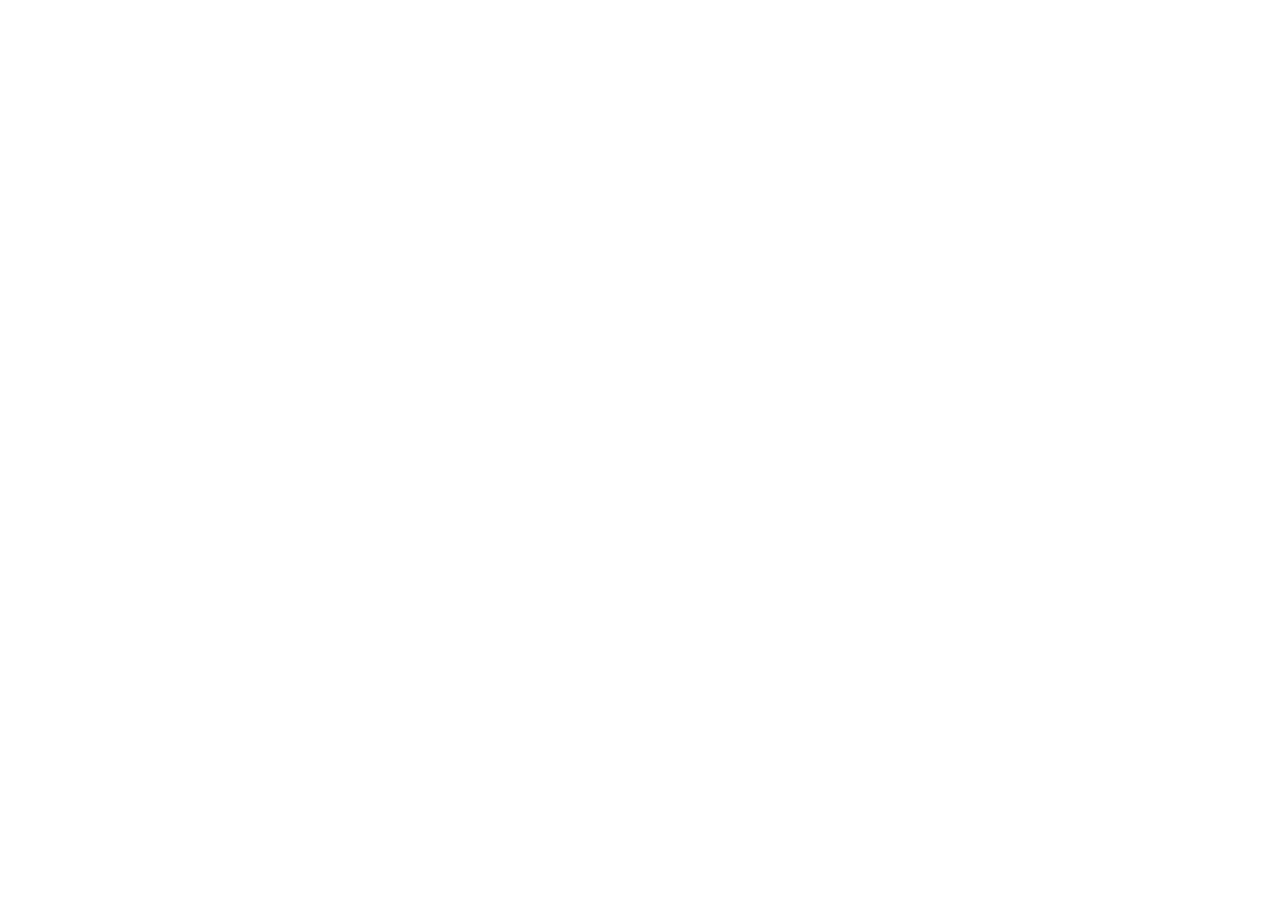
==== templates/course.html @ 41fe3107 "Add core functionality for Grade Tracker application - Implement dashboard page (dashboard.js) to di" ====
<!DOCTYPE html>
<html lang="en">
<head>
  <meta charset="UTF-8">
  <meta name="viewport" content="width=device-width, initial-scale=1">
  <title>Course - Grade Tracker</title>
  <link rel="stylesheet" href="css/style.css">
</head>
<body>

  <header class="site-header" id="site-header"></header>

  <!-- Success and error messages appear here -->
  <div id="message"></div>

  <!-- The page's script draws the content inside this element -->
  <main class="inner" id="app"></main>

  <footer class="inner site-footer" id="site-footer"></footer>

  <!-- Order matters: shared files first, then this page's own file -->
  <script src="js/ui.js"></script>
  <script src="js/storage.js"></script>
  <script src="js/auth.js"></script>
  <script src="js/calculations.js"></script>
  <script src="js/validation.js"></script>
  <script src="js/course.js"></script>
</body>
</html>
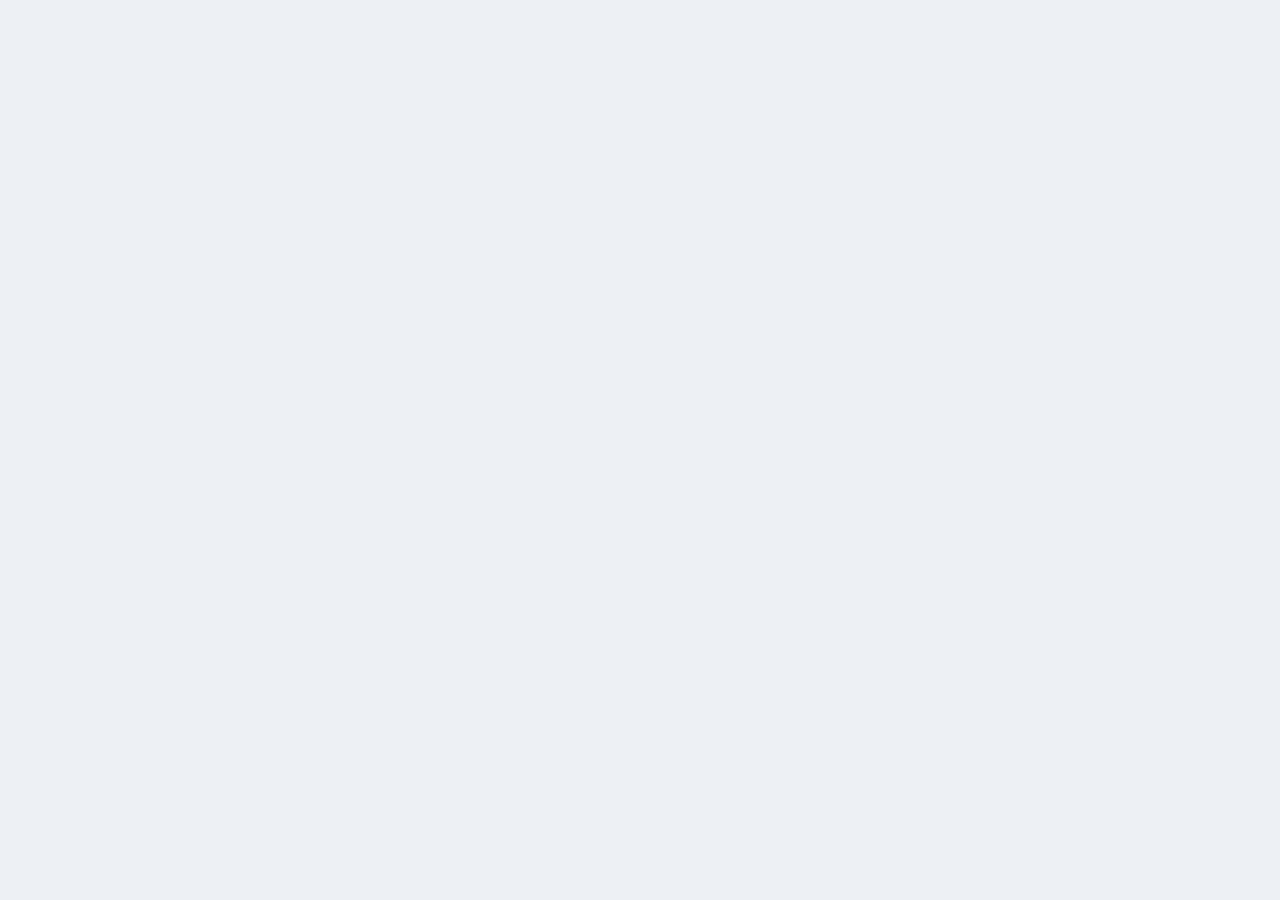
==== commit 13f1a7de: "Update stylesheet links in HTML templates to use relative paths" ====
--- a/templates/course.html
+++ b/templates/course.html
@@ -1,11 +1,13 @@
 <!DOCTYPE html>
 <html lang="en">
+
 <head>
   <meta charset="UTF-8">
   <meta name="viewport" content="width=device-width, initial-scale=1">
   <title>Course - Grade Tracker</title>
-  <link rel="stylesheet" href="css/style.css">
+  <link rel="stylesheet" href="../css/style.css">
 </head>
+
 <body>
 
   <header class="site-header" id="site-header"></header>
@@ -19,11 +21,12 @@
   <footer class="inner site-footer" id="site-footer"></footer>
 
   <!-- Order matters: shared files first, then this page's own file -->
-  <script src="js/ui.js"></script>
-  <script src="js/storage.js"></script>
-  <script src="js/auth.js"></script>
-  <script src="js/calculations.js"></script>
-  <script src="js/validation.js"></script>
-  <script src="js/course.js"></script>
+  <script src="servers/ui.js"></script>
+  <script src="servers/storage.js"></script>
+  <script src="servers/auth.js"></script>
+  <script src="servers/calculations.js"></script>
+  <script src="servers/validation.js"></script>
+  <script src="servers/course.js"></script>
 </body>
-</html>
+
+</html>
--- a/css/style.css
+++ b/css/style.css
@@ -0,0 +1,205 @@
+/* ===== Colours and basics ===== */
+:root {
+  --bg: #edf0f4;
+  --panel: #ffffff;
+  --ink: #18212b;
+  --muted: #566272;
+  --line: #d3d9e1;
+  --primary: #12607a;
+  --primary-dark: #0c4a5f;
+  --good: #1f7a4d;
+  --good-bg: #e5f4ec;
+  --warn: #8a5200;
+  --warn-bg: #fff3dc;
+  --bad: #b3261e;
+  --bad-bg: #fdecea;
+}
+
+* { box-sizing: border-box; }
+
+body {
+  margin: 0;
+  font-family: system-ui, -apple-system, "Segoe UI", Roboto, sans-serif;
+  background: var(--bg);
+  color: var(--ink);
+  line-height: 1.5;
+}
+
+h1, h2, h3 { line-height: 1.2; margin: 0 0 8px; }
+h2 { font-size: 1.3rem; }
+h3 { font-size: 1.1rem; }
+p { margin: 0 0 8px; }
+
+.inner { max-width: 1000px; margin: 0 auto; padding: 0 16px; }
+main { padding-top: 20px; padding-bottom: 20px; }
+.muted { color: var(--muted); }
+.small-text { font-size: 0.9rem; }
+
+/* ===== Header and navigation ===== */
+.site-header { background: var(--ink); color: #fff; }
+.site-header .inner {
+  display: flex;
+  flex-wrap: wrap;
+  align-items: center;
+  justify-content: space-between;
+  gap: 8px 24px;
+  padding-top: 12px;
+}
+.site-header h1 { font-size: 1.3rem; margin: 0; }
+nav { display: flex; flex-wrap: wrap; gap: 4px; }
+nav { align-items: center; }
+nav a, nav .link-button {
+  background: transparent;
+  color: #fff;
+  border: 0;
+  border-bottom: 3px solid transparent;
+  border-radius: 0;
+  padding: 8px 12px;
+  font-weight: 400;
+  text-decoration: none;
+}
+nav a[aria-current="page"] { border-bottom-color: #7fd0e8; font-weight: 600; }
+nav a:hover, nav .link-button:hover { background: rgba(255, 255, 255, 0.1); }
+nav .who { color: #b9c4d0; padding: 8px 4px 8px 16px; }
+.site-header h1 a { color: #fff; text-decoration: none; }
+.logout { margin: 0; }
+
+/* ===== Messages (stick to the top so errors are always visible) ===== */
+#message { position: sticky; top: 0; z-index: 10; padding: 0 16px; }
+.message {
+  max-width: 968px;
+  margin: 8px auto 0;
+  padding: 10px 14px;
+  border-left: 5px solid;
+  border-radius: 4px;
+  background: #fff;
+  font-weight: 500;
+}
+.message.error { border-color: var(--bad); background: var(--bad-bg); color: #7a1510; }
+.message.success { border-color: var(--good); background: var(--good-bg); color: #145235; }
+
+/* ===== Cards ===== */
+.card {
+  background: var(--panel);
+  border: 1px solid var(--line);
+  border-radius: 6px;
+  padding: 16px;
+  margin-bottom: 16px;
+}
+.page-title { display: flex; flex-wrap: wrap; align-items: end; gap: 8px 16px; margin-bottom: 16px; }
+.page-title input { font-size: 1.1rem; font-weight: 600; }
+
+/* ===== Forms and buttons ===== */
+label { display: flex; flex-direction: column; gap: 4px; font-size: 0.9rem; font-weight: 600; }
+input, select {
+  font: inherit;
+  padding: 8px;
+  border: 1px solid #9aa5b4;
+  border-radius: 4px;
+  background: #fff;
+  color: var(--ink);
+  width: 100%;
+  min-width: 0;
+}
+button, .button {
+  display: inline-block;
+  text-decoration: none;
+  text-align: center;
+  font: inherit;
+  font-weight: 600;
+  padding: 8px 14px;
+  border: 1px solid var(--primary);
+  border-radius: 4px;
+  background: var(--primary);
+  color: #fff;
+  cursor: pointer;
+}
+.button:hover, button:hover { background: var(--primary-dark); }
+.secondary { background: #fff; color: var(--primary); }
+.secondary:hover { background: #eaf4f7; }
+.danger { background: #fff; color: var(--bad); border-color: var(--bad); }
+.danger:hover { background: var(--bad-bg); }
+.small { padding: 4px 10px; font-size: 0.9rem; }
+:focus-visible { outline: 3px solid #f0a500; outline-offset: 2px; }
+
+.inline-form {
+  display: grid;
+  grid-template-columns: repeat(auto-fit, minmax(150px, 1fr));
+  gap: 10px;
+  align-items: end;
+}
+details summary { cursor: pointer; font-weight: 600; margin-bottom: 10px; }
+
+/* ===== Dashboard numbers ===== */
+.stats { display: grid; grid-template-columns: repeat(auto-fit, minmax(190px, 1fr)); gap: 12px; margin-bottom: 16px; }
+.stat { background: var(--panel); border: 1px solid var(--line); border-radius: 6px; padding: 14px; }
+.stat .number { font-size: 2rem; font-weight: 700; line-height: 1.1; font-variant-numeric: tabular-nums; }
+.stat .label { color: var(--muted); font-size: 0.9rem; }
+
+/* ===== Course cards: the big letter grade is the main visual ===== */
+.course-grid { display: grid; grid-template-columns: repeat(auto-fill, minmax(280px, 1fr)); gap: 16px; }
+.course-card { display: flex; flex-direction: column; gap: 10px; margin: 0; }
+.course-card .top { display: flex; gap: 12px; align-items: center; }
+.letter {
+  flex: none;
+  width: 56px;
+  height: 56px;
+  display: grid;
+  place-items: center;
+  border-radius: 8px;
+  background: var(--primary);
+  color: #fff;
+  font-size: 1.6rem;
+  font-weight: 700;
+}
+.letter.none { background: #c9d0da; color: #4b5563; }
+.course-card p { margin: 0; }
+
+/* ===== Course page summary ===== */
+.summary { display: grid; grid-template-columns: repeat(auto-fit, minmax(240px, 1fr)); gap: 20px; }
+.big { font-size: 2.2rem; font-weight: 700; line-height: 1.1; font-variant-numeric: tabular-nums; }
+.status { padding: 8px 10px; border-radius: 4px; font-size: 0.95rem; }
+.status.good { background: var(--good-bg); color: #145235; }
+.status.warn { background: var(--warn-bg); color: var(--warn); }
+
+/* ===== Categories and tables ===== */
+.category-head { display: flex; flex-wrap: wrap; justify-content: space-between; gap: 8px; margin-bottom: 8px; }
+.category-head .actions, .actions { display: flex; gap: 6px; flex-wrap: wrap; }
+.row-edit { display: grid; grid-template-columns: repeat(auto-fit, minmax(150px, 1fr)); gap: 10px; align-items: end; margin-bottom: 10px; }
+
+.table-wrap { overflow-x: auto; margin-bottom: 12px; }
+table { width: 100%; border-collapse: collapse; font-variant-numeric: tabular-nums; }
+th, td { text-align: left; padding: 8px; border-bottom: 1px solid var(--line); vertical-align: middle; }
+th { color: var(--muted); font-size: 0.9rem; font-weight: 600; }
+td input { min-width: 80px; }
+
+.badge { display: inline-block; padding: 2px 8px; border-radius: 10px; font-size: 0.85rem; font-weight: 600; }
+.badge.graded { background: var(--good-bg); color: #145235; }
+.badge.pending { background: var(--warn-bg); color: var(--warn); }
+
+.result { margin-top: 10px; font-weight: 600; }
+.empty { text-align: center; padding: 24px 16px; color: var(--muted); }
+
+.site-footer { color: var(--muted); font-size: 0.9rem; padding-bottom: 32px; }
+
+/* ===== Small screens ===== */
+@media (max-width: 600px) {
+  .big, .stat .number { font-size: 1.7rem; }
+}
+
+/* ===== Added for the Django version ===== */
+.header-link { color: #fff; }
+.auth-card { max-width: 440px; margin: 24px auto; }
+.stack { display: flex; flex-direction: column; gap: 12px; margin-bottom: 12px; }
+.below { margin-top: 12px; }
+.actions form { margin: 0; }
+.field-error { color: var(--bad); font-weight: 500; font-size: 0.9rem; }
+.errorlist { margin: 0; padding-left: 18px; }
+input[type="checkbox"] { width: auto; }
+label.check { flex-direction: row; align-items: center; font-weight: 400; }
+.helptext { color: var(--muted); font-size: 0.85rem; font-weight: 400; }
+.sr-only {
+  position: absolute; width: 1px; height: 1px; padding: 0; margin: -1px;
+  overflow: hidden; clip: rect(0, 0, 0, 0); white-space: nowrap; border: 0;
+}
+.page-title select { font-size: 1.1rem; font-weight: 600; }
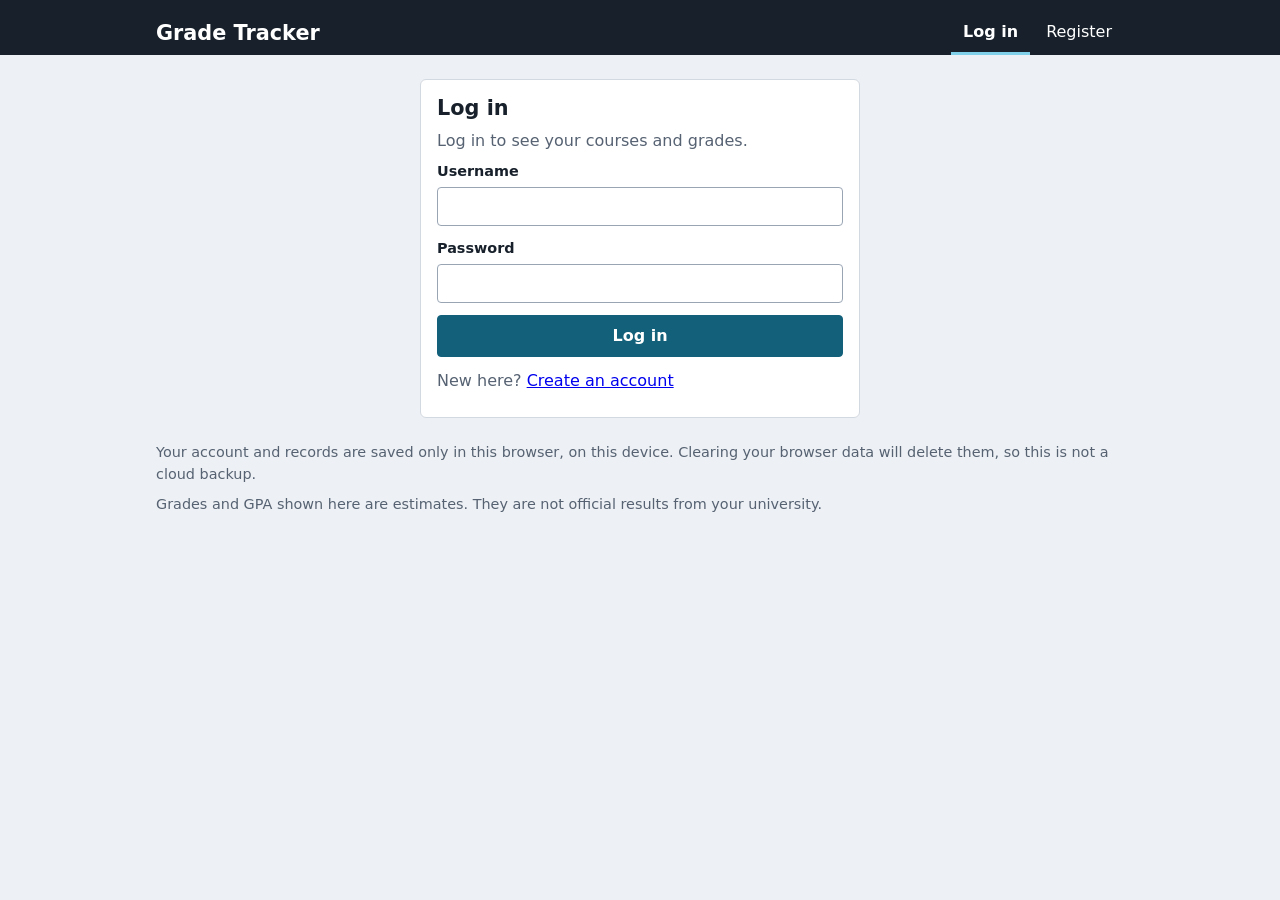
==== commit 9658fa1a: "Update script paths in HTML templates to use relative paths" ====
--- a/templates/course.html
+++ b/templates/course.html
@@ -21,12 +21,12 @@
   <footer class="inner site-footer" id="site-footer"></footer>
 
   <!-- Order matters: shared files first, then this page's own file -->
-  <script src="servers/ui.js"></script>
-  <script src="servers/storage.js"></script>
-  <script src="servers/auth.js"></script>
-  <script src="servers/calculations.js"></script>
-  <script src="servers/validation.js"></script>
-  <script src="servers/course.js"></script>
+  <script src="../servers/ui.js"></script>
+  <script src="../servers/storage.js"></script>
+  <script src="../servers/auth.js"></script>
+  <script src="../servers/calculations.js"></script>
+  <script src="../servers/validation.js"></script>
+  <script src="../servers/course.js"></script>
 </body>
 
 </html>
